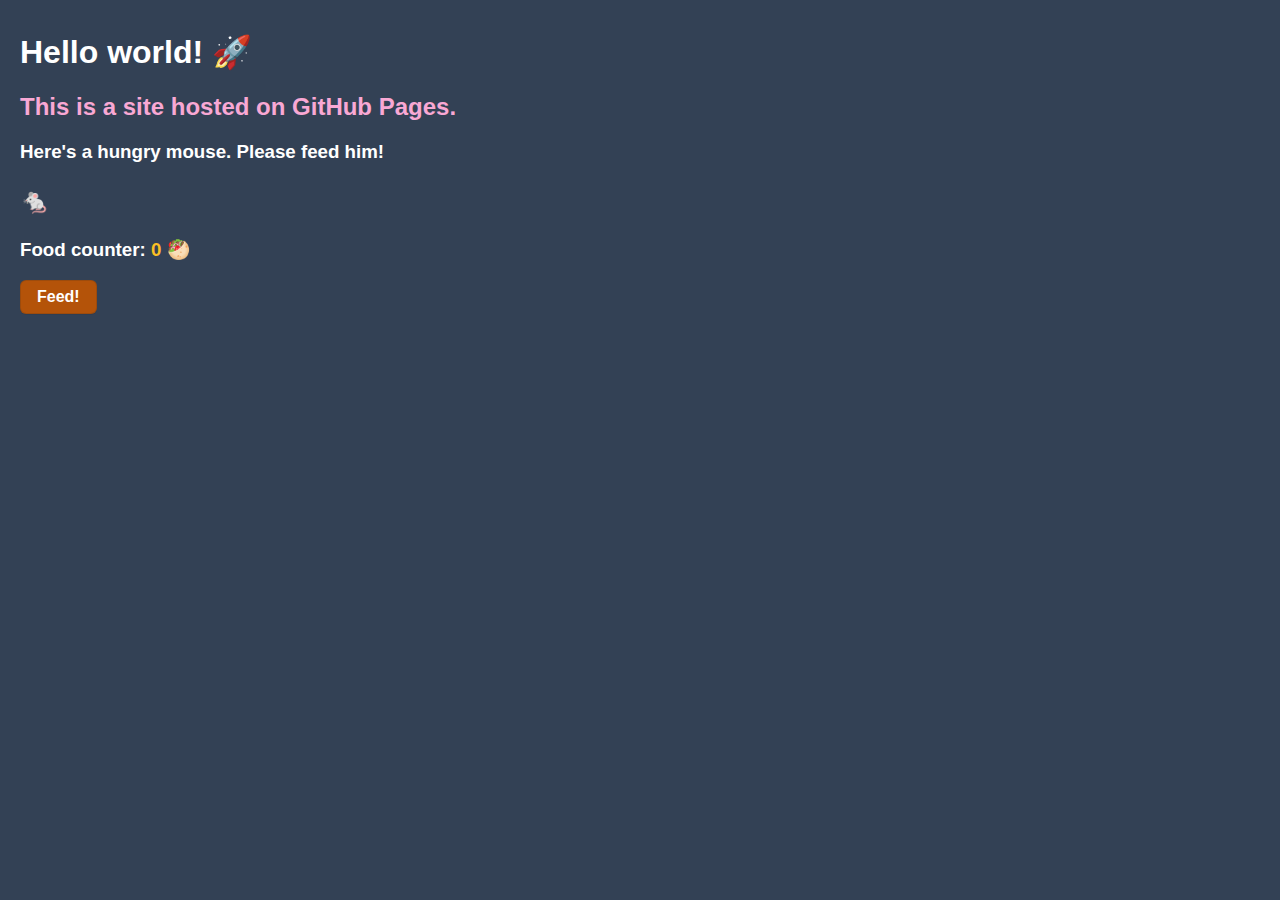
==== index.html @ ae22ab8b "Initial commit - adding files via upload" ====
<!DOCTYPE html>
<html lang="en">
  <head>
    <title>My NM2207 GitHub Portfolio</title>
    <script src="scripts/counter.js"></script>
    <link rel="stylesheet" href="styles/styles.css" />
  </head>
  <body>
    <h1>Hello world! 🚀</h1>
    <h2>This is a site hosted on GitHub Pages.</h2>
    <h3>Here's a hungry mouse. Please feed him!</h3>
    <h3 class="mouse">🐁</h3>
    <h3>Food counter: <span class="counter">0</span> 🥙</h3>
    <button>Feed!</button>
  </body>
</html>
---- styles/styles.css ----
body {
  background-color: #334155;
  font-family: -apple-system, BlinkMacSystemFont, Segoe UI, Roboto, Oxygen,
    Ubuntu, Cantarell, Fira Sans, Droid Sans, Helvetica Neue, sans-serif;
  color: white;
  padding-left: 12px;
  padding-top: 4px;
}

.mouse {
  font-size: 24px;
}

.counter {
  color: #fbbf24;
}

h2 {
  color: #f9a8d4;
}

/* CSS */
button {
  appearance: none;
  background-color: #b45309;
  border: 1px solid rgba(27, 31, 35, 0.15);
  border-radius: 6px;
  box-shadow: rgba(27, 31, 35, 0.1) 0 1px 0;
  box-sizing: border-box;
  color: #fff;
  cursor: pointer;
  display: inline-block;
  font-size: 16px;
  font-weight: 600;
  line-height: 20px;
  padding: 6px 16px;
  position: relative;
  text-align: center;
}

button:hover {
  background-color: #92400e;
}
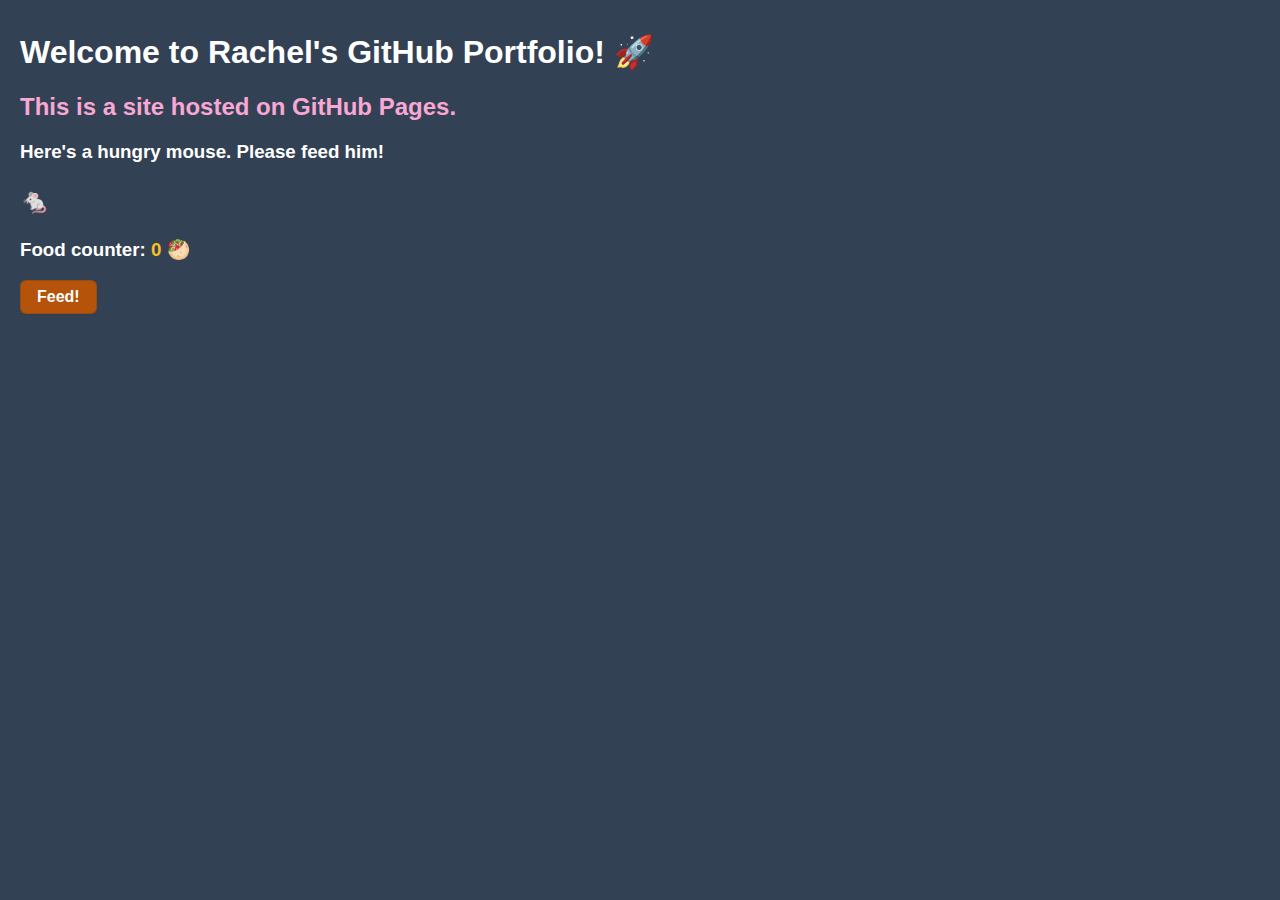
==== commit 240449c3: "chore: changed header of homepage" ====
--- a/index.html
+++ b/index.html
@@ -6,7 +6,7 @@
     <link rel="stylesheet" href="styles/styles.css" />
   </head>
   <body>
-    <h1>Hello world! 🚀</h1>
+    <h1>Welcome to Rachel's GitHub Portfolio! 🚀</h1>
     <h2>This is a site hosted on GitHub Pages.</h2>
     <h3>Here's a hungry mouse. Please feed him!</h3>
     <h3 class="mouse">🐁</h3>
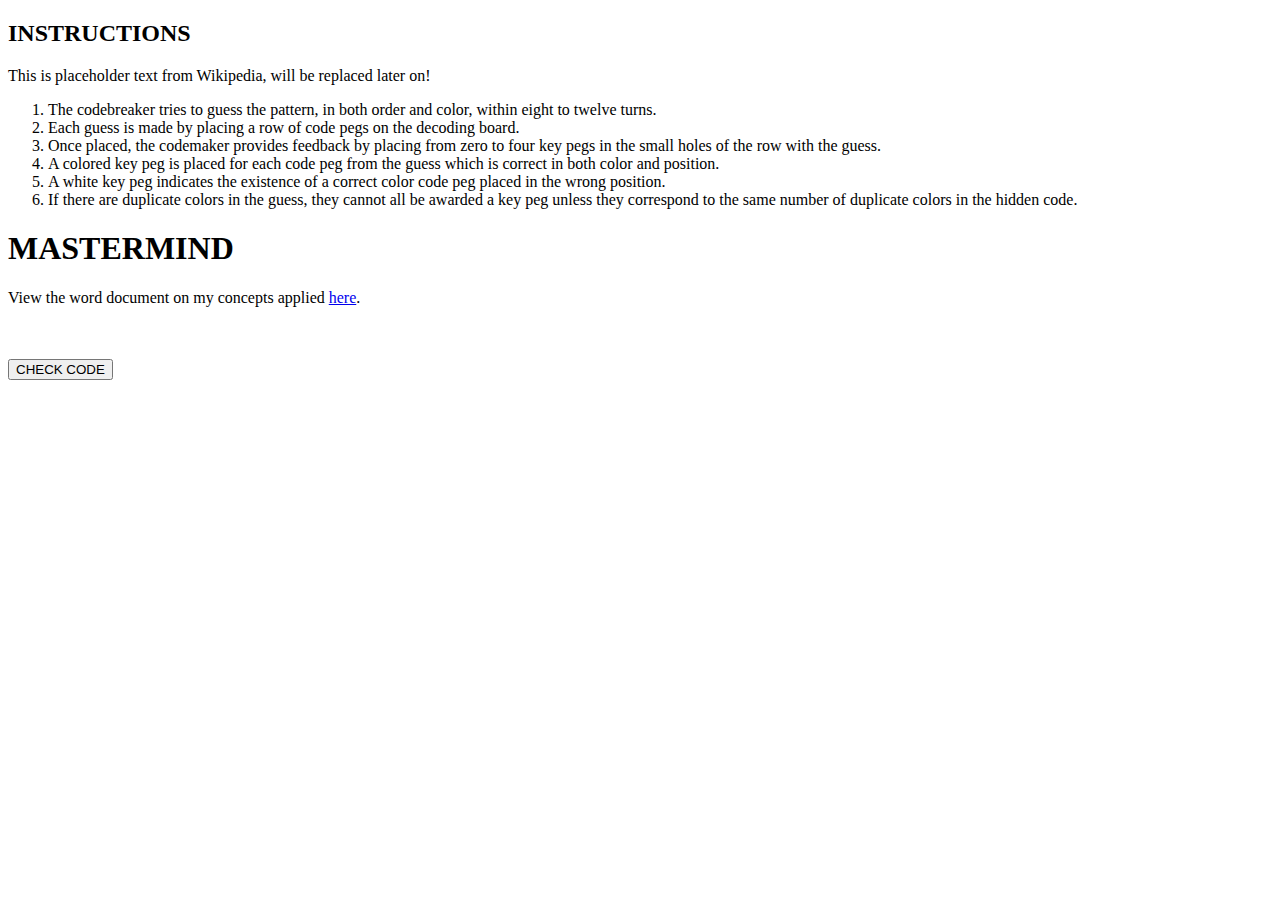
==== commit ca83a48b: "Update index.html" ====
--- a/index.html
+++ b/index.html
@@ -1,16 +1,49 @@
 <!DOCTYPE html>
-<html lang="en">
-  <head>
-    <title>My NM2207 GitHub Portfolio</title>
-    <script src="scripts/counter.js"></script>
-    <link rel="stylesheet" href="styles/styles.css" />
-  </head>
-  <body>
-    <h1>Welcome to Rachel's GitHub Portfolio! 🚀</h1>
-    <h2>This is a site hosted on GitHub Pages.</h2>
-    <h3>Here's a hungry mouse. Please feed him!</h3>
-    <h3 class="mouse">🐁</h3>
-    <h3>Food counter: <span class="counter">0</span> 🥙</h3>
-    <button>Feed!</button>
-  </body>
+<meta charset="UTF-8">
+
+<html>
+    <head>
+        <link rel="stylesheet" type="text/css" href="css/stylesheet.css">
+        <title>Mastermind</title>
+        <script defer type="text/javascript" src="appscripts/app.js"></script>
+        <script src = "https://ajax.googleapis.com/ajax/libs/jquery/3.2.1/jquery.min.js"></script>
+    </head>
+    <body>
+        <div class="row">
+            <div class="column" id="instructions">
+                <h2>INSTRUCTIONS</h2>
+                <p>This is placeholder text from Wikipedia, will be replaced later on!</p>
+                <ol>
+                    <li>The codebreaker tries to guess the pattern, in both order and color, within eight to twelve turns.</li>
+                    <li>Each guess is made by placing a row of code pegs on the decoding board.</li>
+                    <li>Once placed, the codemaker provides feedback by placing from zero to four key pegs in the small holes of the row with the guess. </li>
+                    <li>A colored key peg is placed for each code peg from the guess which is correct in both color and position. </li>
+                    <li>A white key peg indicates the existence of a correct color code peg placed in the wrong position.</li>
+                    <li>If there are duplicate colors in the guess, they cannot all be awarded a key peg unless they correspond to the same number of duplicate colors in the hidden code. </li>
+                </ol>
+            </div>
+            <div class="column" id="main">
+                <h1>MASTERMIND</h1>
+                <p>View the word document on my concepts applied <a href="https://docs.google.com/document/d/1kVgoa-FjQVlk8fve50wtPYQ3yImiUc4vNGfwM6luguo/edit?usp=sharing"
+                    target="_blank">here</a>.</p>
+                <div class="row">
+                    <div class="column" id="codepegs"></div>
+                    <div class="column" id="keypegs">
+                    </div>
+                </div>
+            </div>
+            <div class="column" id="side">
+                <div class="coloredpegs">
+                    <span class="dot" id="red" style="background-color: red;"></span>
+                    <span class="dot" id="blue" style="background-color:blue;"></span>
+                    <span class="dot" id="green" style="background-color:green;"></span><br>
+                    <span class="dot" id="yellow" style="background-color:yellow;"></span>
+                    <span class="dot" id="purple" style="background-color:purple;"></span>
+                    <span class="dot" id="orange" style="background-color:orange;"></span>    
+                </div><br>
+
+                <button type="button" onclick="checkCode()">CHECK CODE</button>
+            </div>
+        </div>
+    </body>
 </html>
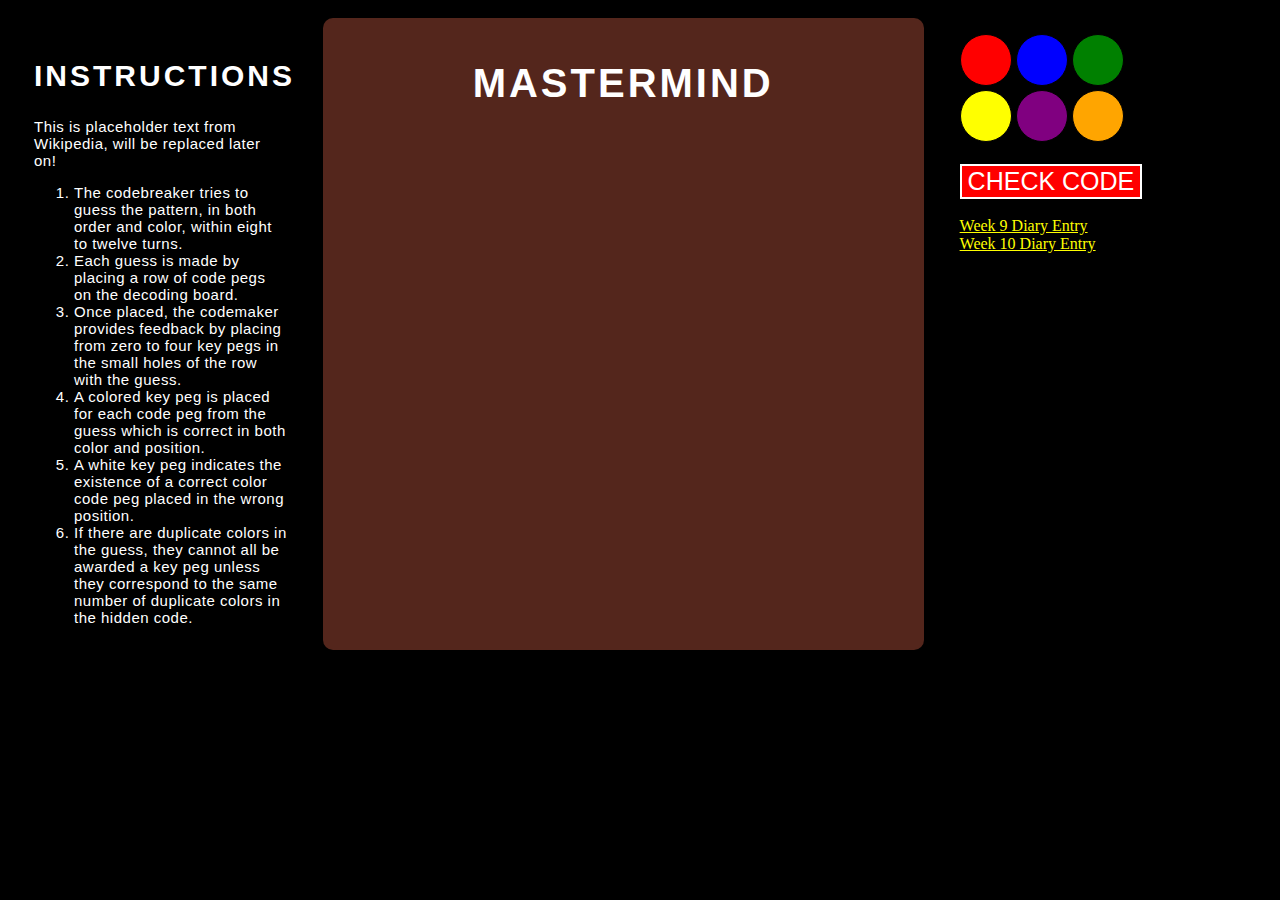
==== commit 04f72daa: "Added diary entry links" ====
--- a/index.html
+++ b/index.html
@@ -24,8 +24,6 @@
             </div>
             <div class="column" id="main">
                 <h1>MASTERMIND</h1>
-                <p>View the word document on my concepts applied <a href="https://docs.google.com/document/d/1kVgoa-FjQVlk8fve50wtPYQ3yImiUc4vNGfwM6luguo/edit?usp=sharing"
-                    target="_blank">here</a>.</p>
                 <div class="row">
                     <div class="column" id="codepegs"></div>
                     <div class="column" id="keypegs">
@@ -41,8 +39,15 @@
                     <span class="dot" id="purple" style="background-color:purple;"></span>
                     <span class="dot" id="orange" style="background-color:orange;"></span>    
                 </div><br>
+                
+                <button type="button" onclick="checkCode()">CHECK CODE</button><br><br>
 
-                <button type="button" onclick="checkCode()">CHECK CODE</button>
+                <div class="diaryEntryLinks">
+                    <a href="https://docs.google.com/document/d/1kVgoa-FjQVlk8fve50wtPYQ3yImiUc4vNGfwM6luguo/edit?usp=sharing"
+                        target="_blank">Week 9 Diary Entry</a><br>
+                    <a href="https://docs.google.com/document/d/1bIAZsoqeXUPv_-ijsWO5IpGm8ybXPQUw_uK8f7_ZiiM/edit?usp=sharing"
+                        target="_blank">Week 10 Diary Entry</a>
+                </div>
             </div>
         </div>
     </body>
--- a/css/stylesheet.css
+++ b/css/stylesheet.css
@@ -0,0 +1,108 @@
+body{
+  background-color: black;
+  color: white;
+}
+
+.row{
+  height: 600px;
+}
+
+.column{
+  /* border: 3px solid white; */
+  border-radius: 10px;
+  float: left;
+  margin: 10px;
+  padding: 1em;
+  height: 100%;
+}
+
+h1{
+  text-align: center;
+  font-family: Impact, Haettenschweiler, 'Arial Narrow Bold', sans-serif;
+  font-size: 40px;
+  letter-spacing: 3px;
+}
+
+h2{
+  text-align: center;
+  font-family: Impact, Haettenschweiler, 'Arial Narrow Bold', sans-serif;
+  font-size: 30px;
+  letter-spacing: 3px;
+}
+
+p,ol{
+  font-family: Arial, Helvetica, sans-serif;
+  font-size: 15px;
+  letter-spacing: .5px;
+}
+
+a{
+  color: yellow;
+}
+
+/*instruction panel*/
+#instructions{
+  width: 20%;
+}
+
+
+/*gameboard*/
+#main{
+  width: 45%;
+  background-color:rgb(84, 38, 28);
+  border: 0px;
+}
+
+#codepegs{
+  width: 70%;
+  border: 0px;
+  float: left;
+}
+
+#keypegs{
+  width: 10%;
+  height: 100%;
+  border: 0px;
+  float: right;
+}
+
+
+
+/*the individual pegs*/
+.emptycodepeg{              
+  border-radius: 50%;
+  background-color: rgb(71, 86, 94);
+}
+
+.emptykeypeg{
+  border-radius: 50%;
+  background-color: rgb(255, 255, 255);
+}
+
+
+
+/*side board*/
+#side{
+  width: 20%;
+}
+
+/*the color selector*/
+.dot{
+  width: 50px;
+  height: 50px;
+  border-radius: 50%;
+  border: 1px solid black;
+  display: inline-block;
+}
+
+.dot:hover{
+  border: 1px solid white;
+}
+
+/*check code button*/
+button:first-of-type{
+  background-color: red;
+  border: 2px solid white;
+  color: white;
+  font-size: 25px;
+}
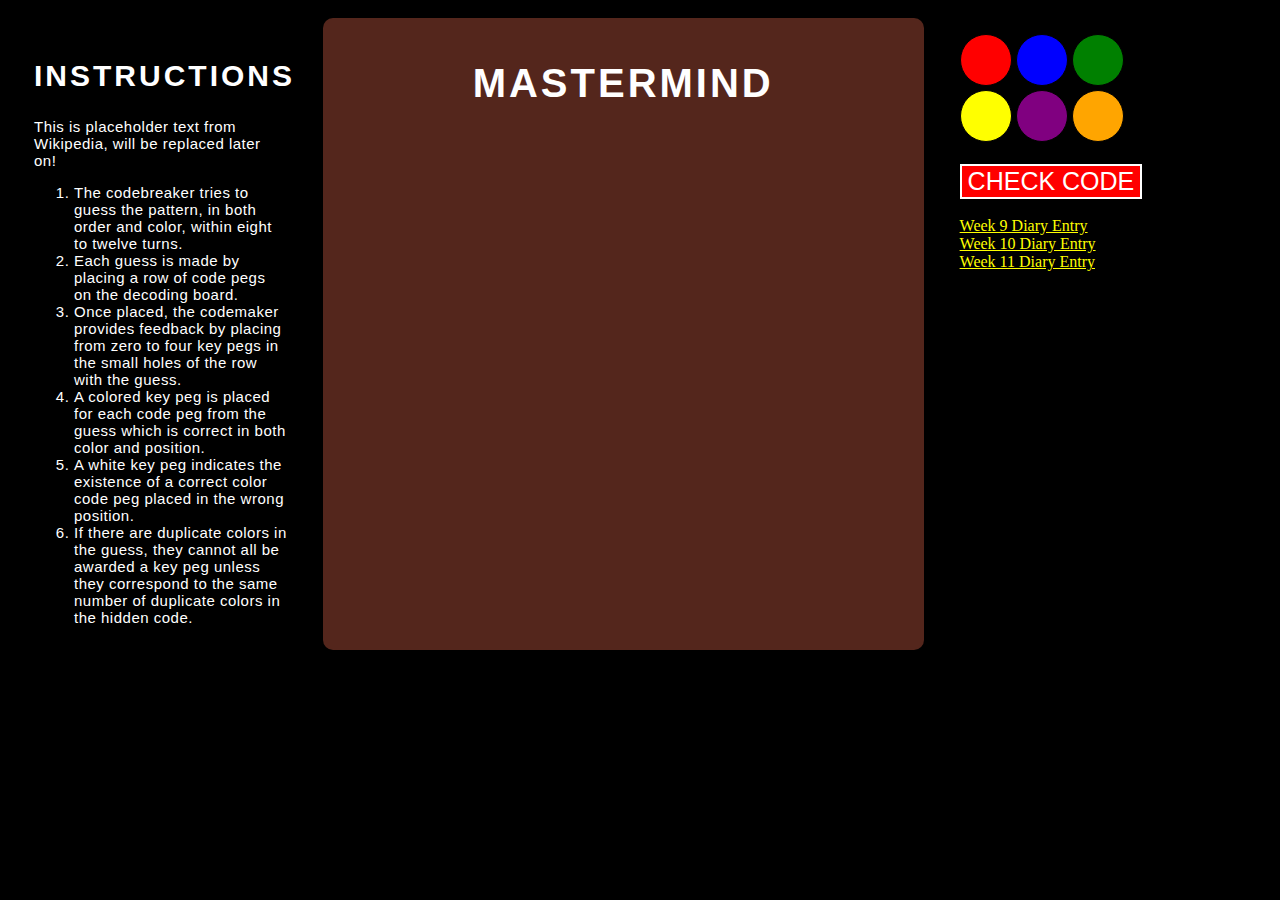
==== commit e1d8a01c: "Added Week 11 Diary Entry" ====
--- a/index.html
+++ b/index.html
@@ -46,7 +46,9 @@
                     <a href="https://docs.google.com/document/d/1kVgoa-FjQVlk8fve50wtPYQ3yImiUc4vNGfwM6luguo/edit?usp=sharing"
                         target="_blank">Week 9 Diary Entry</a><br>
                     <a href="https://docs.google.com/document/d/1bIAZsoqeXUPv_-ijsWO5IpGm8ybXPQUw_uK8f7_ZiiM/edit?usp=sharing"
-                        target="_blank">Week 10 Diary Entry</a>
+                        target="_blank">Week 10 Diary Entry</a><br>
+                    <a href="https://docs.google.com/document/d/1pN73fp7OIzDHzbyn4SgVsiRQI2e2p-kmDHfSRjnqVgM/edit?usp=sharing"
+                        target="_blank">Week 11 Diary Entry</a>
                 </div>
             </div>
         </div>
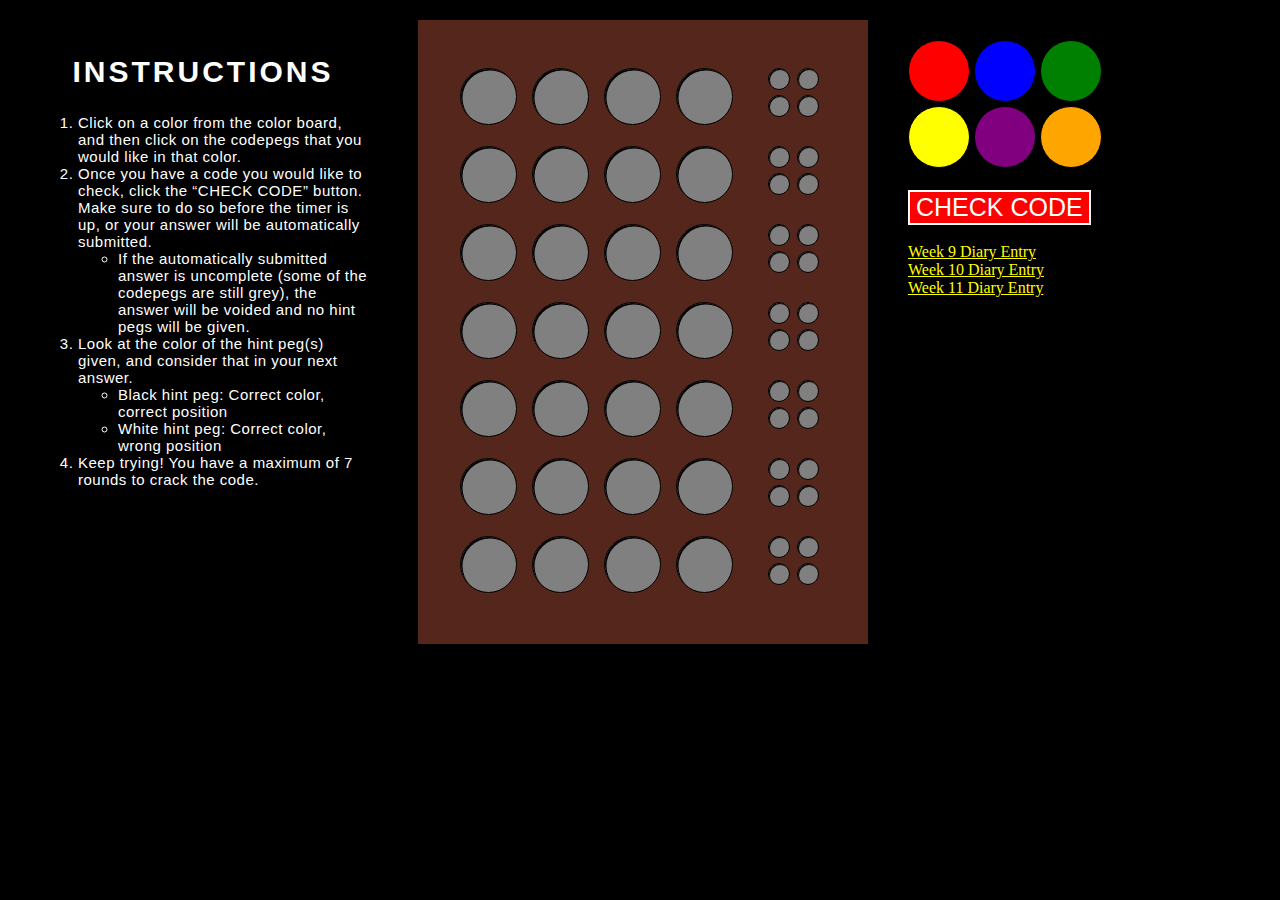
==== commit 1f0f335f: "Updated index.html" ====
--- a/index.html
+++ b/index.html
@@ -9,38 +9,38 @@
         <script src = "https://ajax.googleapis.com/ajax/libs/jquery/3.2.1/jquery.min.js"></script>
     </head>
     <body>
-        <div class="row">
+        <div class="bigGrid">
             <div class="column" id="instructions">
                 <h2>INSTRUCTIONS</h2>
-                <p>This is placeholder text from Wikipedia, will be replaced later on!</p>
                 <ol>
-                    <li>The codebreaker tries to guess the pattern, in both order and color, within eight to twelve turns.</li>
-                    <li>Each guess is made by placing a row of code pegs on the decoding board.</li>
-                    <li>Once placed, the codemaker provides feedback by placing from zero to four key pegs in the small holes of the row with the guess. </li>
-                    <li>A colored key peg is placed for each code peg from the guess which is correct in both color and position. </li>
-                    <li>A white key peg indicates the existence of a correct color code peg placed in the wrong position.</li>
-                    <li>If there are duplicate colors in the guess, they cannot all be awarded a key peg unless they correspond to the same number of duplicate colors in the hidden code. </li>
+                    <li>Click on a color from the color board, and then click on the codepegs that you would like in that color.</li>
+                    <li>Once you have a code you would like to check, click the “CHECK CODE” button. Make sure to do so before the timer is up, or your answer will be automatically submitted.</li>
+                        <ul>
+                            <li>If the automatically submitted answer is uncomplete (some of the codepegs are still grey), the answer will be voided and no hint pegs will be given.</li>
+                        </ul>
+                    <li>Look at the color of the hint peg(s) given, and consider that in your next answer.</li>
+                        <ul>
+                            <li>Black hint peg: Correct color, correct position</li>
+                            <li>White hint peg: Correct color, wrong position</li>
+                        </ul>
+                    <li>Keep trying! You have a maximum of 7 rounds to crack the code. </li>
                 </ol>
             </div>
-            <div class="column" id="main">
-                <h1>MASTERMIND</h1>
-                <div class="row">
-                    <div class="column" id="codepegs"></div>
-                    <div class="column" id="keypegs">
-                    </div>
-                </div>
+            <div class="mainGrid" id="main">
+                <div class="codepegsClass" id="codepegs"></div>
+                <div class="hintpegsClass" id="hintpegs"></div>
             </div>
             <div class="column" id="side">
                 <div class="coloredpegs">
-                    <span class="dot" id="red" style="background-color: red;"></span>
-                    <span class="dot" id="blue" style="background-color:blue;"></span>
-                    <span class="dot" id="green" style="background-color:green;"></span><br>
-                    <span class="dot" id="yellow" style="background-color:yellow;"></span>
-                    <span class="dot" id="purple" style="background-color:purple;"></span>
-                    <span class="dot" id="orange" style="background-color:orange;"></span>    
+                    <a class="dot_color" id="red" style="background-color: red;"></a>
+                    <a class="dot_color" id="blue" style="background-color:blue;"></a>
+                    <a class="dot_color" id="green" style="background-color:green;"></a><br>
+                    <a class="dot_color" id="yellow" style="background-color:yellow;"></a>
+                    <a class="dot_color" id="purple" style="background-color:purple;"></a>
+                    <a class="dot_color" id="orange" style="background-color:orange;"></a>    
                 </div><br>
-                
-                <button type="button" onclick="checkCode()">CHECK CODE</button><br><br>
+
+                <button type="button" id = "checkButton">CHECK CODE</button><br><br>
 
                 <div class="diaryEntryLinks">
                     <a href="https://docs.google.com/document/d/1kVgoa-FjQVlk8fve50wtPYQ3yImiUc4vNGfwM6luguo/edit?usp=sharing"
@@ -50,6 +50,7 @@
                     <a href="https://docs.google.com/document/d/1pN73fp7OIzDHzbyn4SgVsiRQI2e2p-kmDHfSRjnqVgM/edit?usp=sharing"
                         target="_blank">Week 11 Diary Entry</a>
                 </div>
+
             </div>
         </div>
     </body>
--- a/css/stylesheet.css
+++ b/css/stylesheet.css
@@ -3,17 +3,65 @@
   color: white;
 }
 
-.row{
-  height: 600px;
+.bigGrid{
+  display:grid;
+  width: 100%;
+  height: 100%;
+  grid-gap: 40px;
+  margin: 20px;
+  grid-template-columns: 350px 450px 350px;
 }
 
-.column{
-  /* border: 3px solid white; */
-  border-radius: 10px;
-  float: left;
+#instructions{
+  grid-column: 1;
   margin: 10px;
-  padding: 1em;
+}
+
+#main{
+  /* width: 45%; */
+  background-color:rgb(84, 38, 28);
+  /* border: 0px; */
+  grid-column: 2;
+}
+
+.mainGrid{
+  /* display:grid; */
+  /* display: table; */
+  width:100%;
   height: 100%;
+  grid-template-columns: 400px 250px;
+  grid-template-rows: repeat(7,60px);
+  display: flex;
+  justify-content: center;
+  /* table-layout: fixed; */
+}
+
+#codepegs{
+  grid-column: 1;
+  margin: 40px 10px 30px 40px;
+  /* display: table-row; */
+}
+
+#hintpegs{
+  grid-column: 2;
+  margin: 40px 40px 30px 10px;
+  /* display:table-row; */
+  align-items: space-evenly;
+}
+
+#side{
+  grid-column: 3;
+  margin-top:20px;
+}
+
+.hintRows{
+  margin: 8px 0px 8px 0px;
+  height: 70px;
+}
+
+.codeRows{
+  margin: 8px 0px 8px 0px;
+  height: 70px;
 }
 
 h1{
@@ -40,62 +88,44 @@
   color: yellow;
 }
 
-/*instruction panel*/
-#instructions{
-  width: 20%;
-}
-
-
-/*gameboard*/
-#main{
-  width: 45%;
-  background-color:rgb(84, 38, 28);
-  border: 0px;
-}
-
-#codepegs{
-  width: 70%;
-  border: 0px;
-  float: left;
-}
-
-#keypegs{
-  width: 10%;
-  height: 100%;
-  border: 0px;
-  float: right;
-}
-
-
-
 /*the individual pegs*/
 .emptycodepeg{              
   border-radius: 50%;
   background-color: rgb(71, 86, 94);
 }
 
-.emptykeypeg{
+.dot_codepeg{
+  width: 55px;
+  height: 55px;
   border-radius: 50%;
-  background-color: rgb(255, 255, 255);
+  border: 1px solid black;
+  display: inline-block;
+  /* display: table-cell; */
+  margin-right: 15px;
+  margin-bottom: 15px;
+  box-shadow: 1.5px 1.5px black inset;
 }
 
-
-
-/*side board*/
-#side{
-  width: 20%;
+.dot_hintpeg{
+  width: 20px;
+  height: 20px;
+  border-radius: 50%;
+  border: 1px solid black;
+  display: inline-block;
+  margin-right: 7.5px;
+  margin-bottom: 5px;
+  box-shadow: 1px 1px black inset;
+  vertical-align: middle;
 }
 
-/*the color selector*/
-.dot{
-  width: 50px;
-  height: 50px;
+.dot_color{
+  width: 60px;
+  height: 60px;
   border-radius: 50%;
   border: 1px solid black;
   display: inline-block;
 }
-
-.dot:hover{
+.dot_color:hover{
   border: 1px solid white;
 }
 
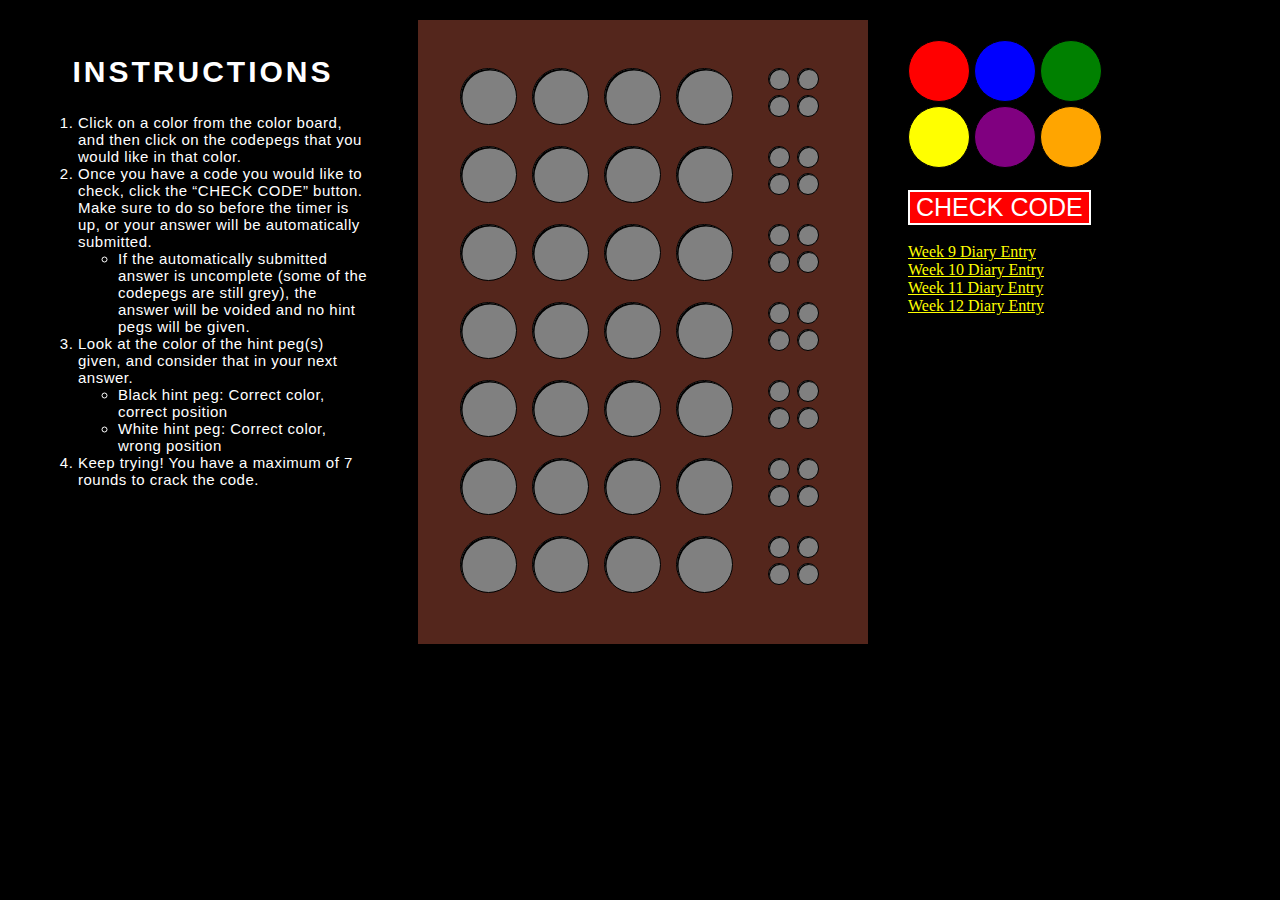
==== commit b01fd28b: "Added Week 12 Diary Entry Link" ====
--- a/index.html
+++ b/index.html
@@ -48,7 +48,9 @@
                     <a href="https://docs.google.com/document/d/1bIAZsoqeXUPv_-ijsWO5IpGm8ybXPQUw_uK8f7_ZiiM/edit?usp=sharing"
                         target="_blank">Week 10 Diary Entry</a><br>
                     <a href="https://docs.google.com/document/d/1pN73fp7OIzDHzbyn4SgVsiRQI2e2p-kmDHfSRjnqVgM/edit?usp=sharing"
-                        target="_blank">Week 11 Diary Entry</a>
+                        target="_blank">Week 11 Diary Entry</a><br>
+                    <a href="https://docs.google.com/document/d/1hm66qGxexMbwmmSgDUr0hTHRLaZuJBv9LENEeTRGxik/edit?usp=sharing"
+                        target="_blank">Week 12 Diary Entry</a>
                 </div>
 
             </div>
